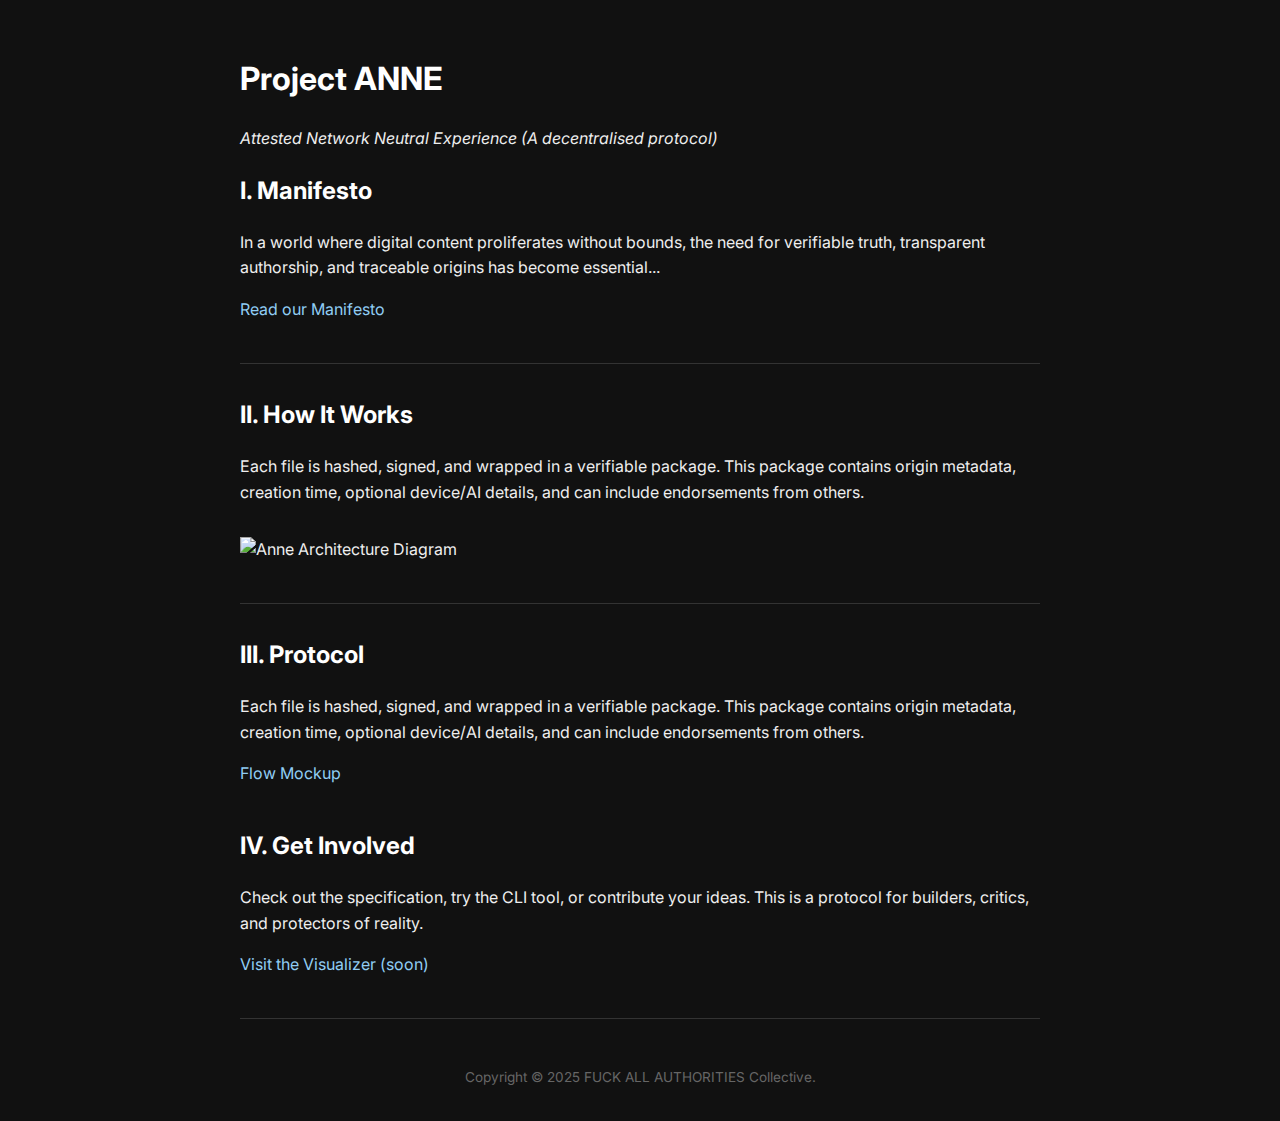
==== index.html @ 7d48ab9e "Update index.html" ====
<!DOCTYPE html>
<html lang="en">
<head>
  <meta charset="UTF-8">
  <meta name="viewport" content="width=device-width, initial-scale=1.0">
  <title>Project ANNE</title>
  <link href="https://fonts.googleapis.com/css2?family=Inter:wght@400;600&display=swap" rel="stylesheet">
  <style>
    body {
      margin: 0;
      font-family: 'Inter', sans-serif;
      line-height: 1.6;
      background-color: #111;
      color: #eee;
      padding: 2rem;
      max-width: 800px;
      margin-left: auto;
      margin-right: auto;
    }
    h1, h2 {
      color: #fff;
    }
    a {
      color: #90cdf4;
      text-decoration: none;
    }
    hr {
      margin: 2rem 0;
      border: none;
      border-top: 1px solid #333;
    }
    .section {
      margin-bottom: 2.5rem;
    }
    .diagram {
      display: block;
      margin: 2rem auto;
      max-width: 100%;
    }
  </style>
</head>
<body>
  <h1>Project ANNE</h1>
  <p><em>Attested Network Neutral Experience (A decentralised protocol)</em></p>

    <div class="section">
    <h2>I. Manifesto</h2>
    <p>
      In a world where digital content proliferates without bounds, the need for verifiable truth,
      transparent authorship, and traceable origins has become essential...
    </p>
    <a href="manifesto.html">Read our Manifesto</a>
  </div>

  <hr>

  <div class="section">
    <h2>II. How It Works</h2>
    <p>Each file is hashed, signed, and wrapped in a verifiable package. This package contains origin metadata, creation time, optional device/AI details, and can include endorsements from others.</p>
    <img src="diagram.png" alt="Anne Architecture Diagram" class="diagram">
  </div>

  <hr>
  
  <div class="section">
    <h2>III. Protocol</h2>
    <p>Each file is hashed, signed, and wrapped in a verifiable package. This package contains origin metadata, creation time, optional device/AI details, and can include endorsements from others.</p>
    <a href= "flow.html">Flow Mockup</a></p>
  </div>

  <div class="section">
    <h2>IV. Get Involved</h2>
    <p>Check out the specification, try the CLI tool, or contribute your ideas. This is a protocol for builders, critics, and protectors of reality.</p>
    <p><a href="Visualizer/Index.html">Visit the Visualizer (soon)</a></p>
  </div>

  <hr>
<footer style="text-align: center; font-size: 0.85rem; color: #666; margin-top: 3rem;">
  Copyright © 2025 FUCK ALL AUTHORITIES Collective.
</footer>
  
</body>
</html>
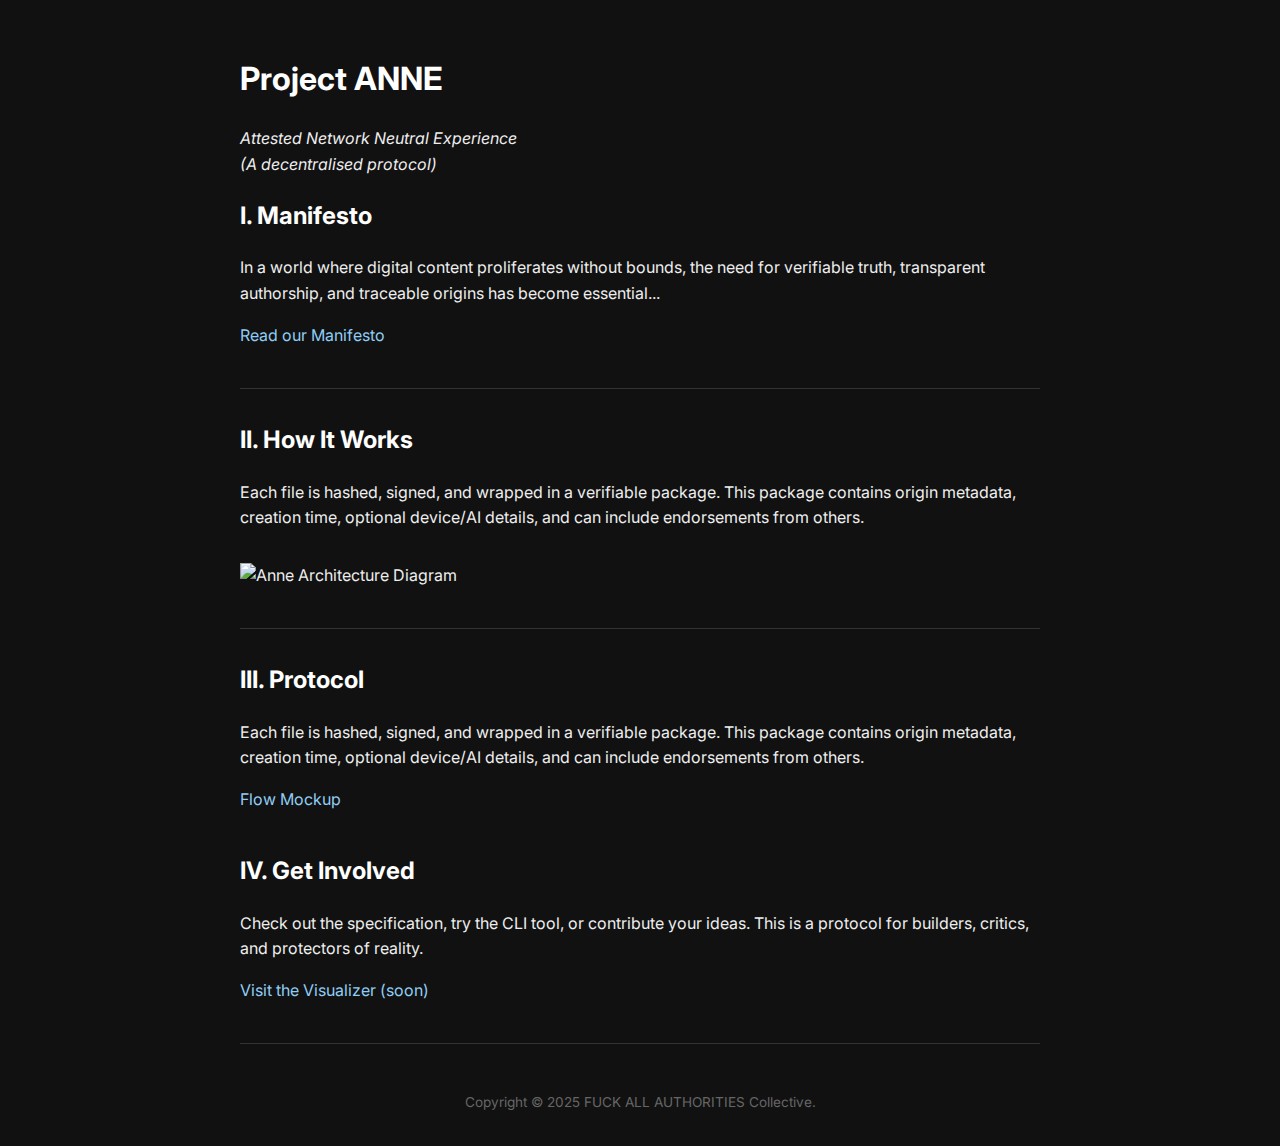
==== commit 03238b73: "Update index.html" ====
--- a/index.html
+++ b/index.html
@@ -41,7 +41,8 @@
 </head>
 <body>
   <h1>Project ANNE</h1>
-  <p><em>Attested Network Neutral Experience (A decentralised protocol)</em></p>
+  <p><em>Attested Network Neutral Experience <br>
+    (A decentralised protocol)</em></p>
 
     <div class="section">
     <h2>I. Manifesto</h2>
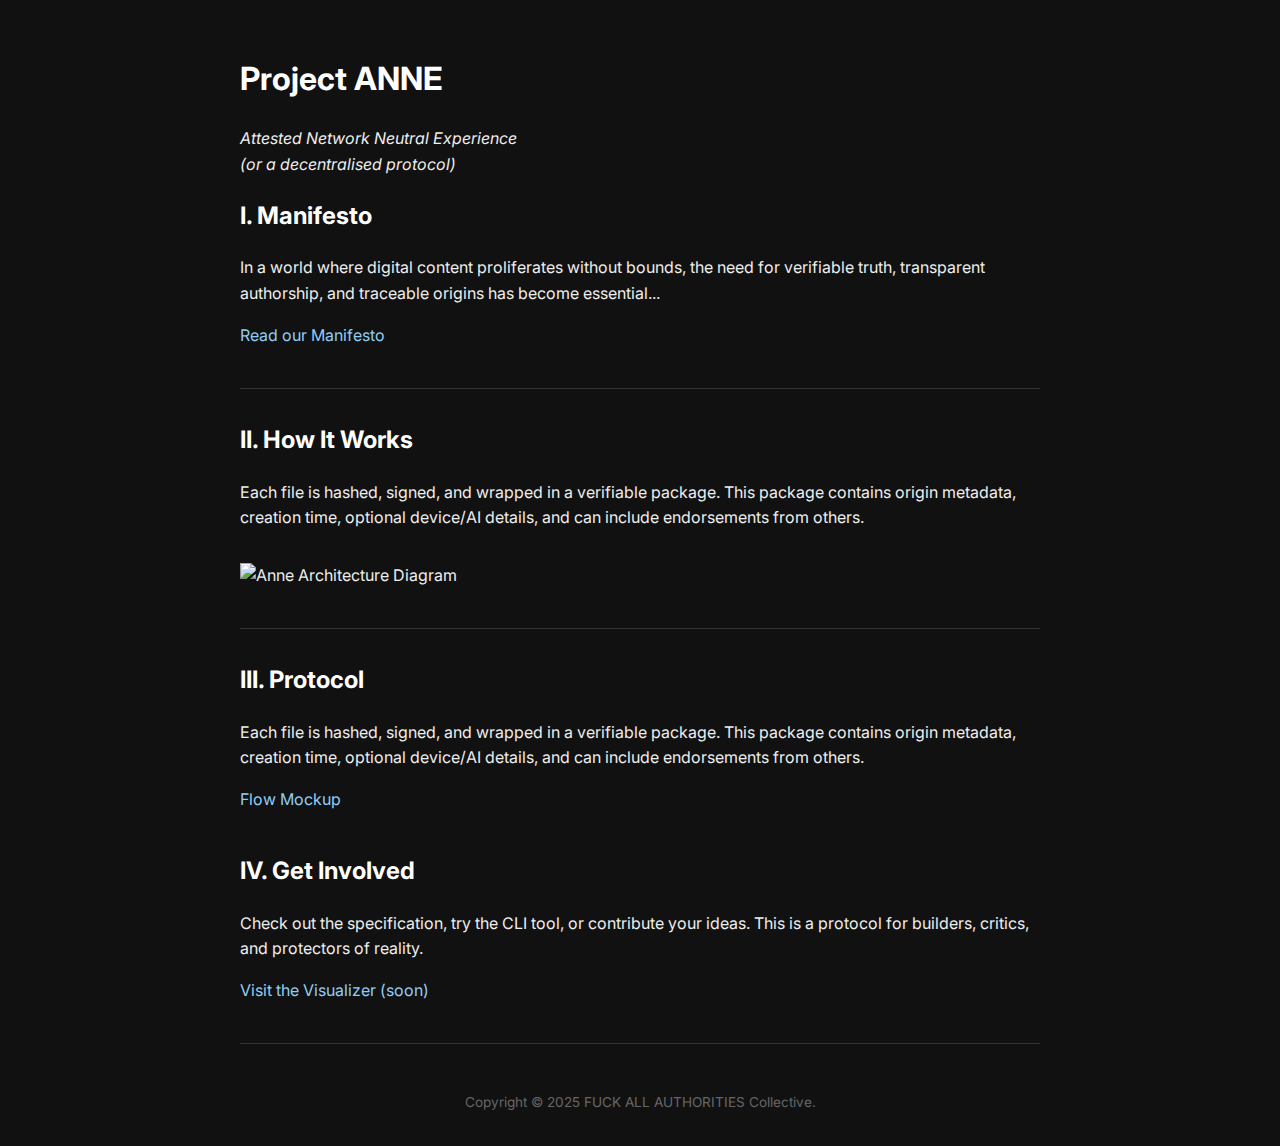
==== commit 953a6329: "Update index.html" ====
--- a/index.html
+++ b/index.html
@@ -42,7 +42,7 @@
 <body>
   <h1>Project ANNE</h1>
   <p><em>Attested Network Neutral Experience <br>
-    (A decentralised protocol)</em></p>
+              (or a decentralised protocol)</em></p>
 
     <div class="section">
     <h2>I. Manifesto</h2>
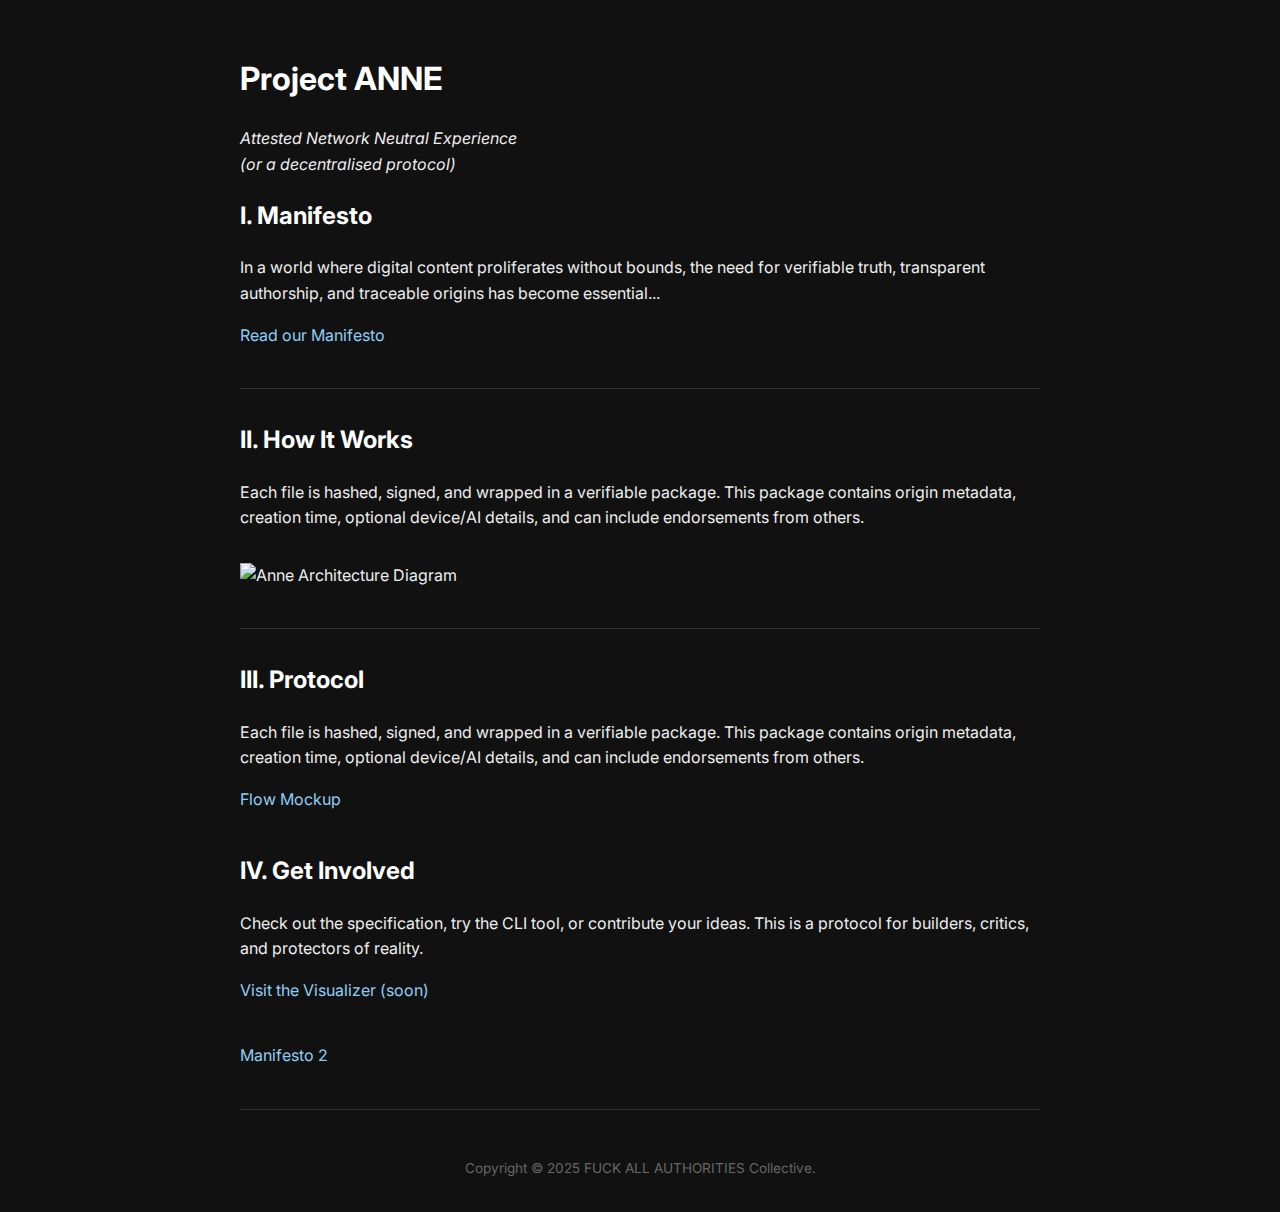
==== commit b6d3c1b2: "Change" ====
--- a/index.html
+++ b/index.html
@@ -75,6 +75,10 @@
     <p><a href="Visualizer/Index.html">Visit the Visualizer (soon)</a></p>
   </div>
 
+  <div class="section">
+    <p><a href="manifesto2.html">Manifesto 2</a></p>
+  </div>
+
   <hr>
 <footer style="text-align: center; font-size: 0.85rem; color: #666; margin-top: 3rem;">
   Copyright © 2025 FUCK ALL AUTHORITIES Collective.
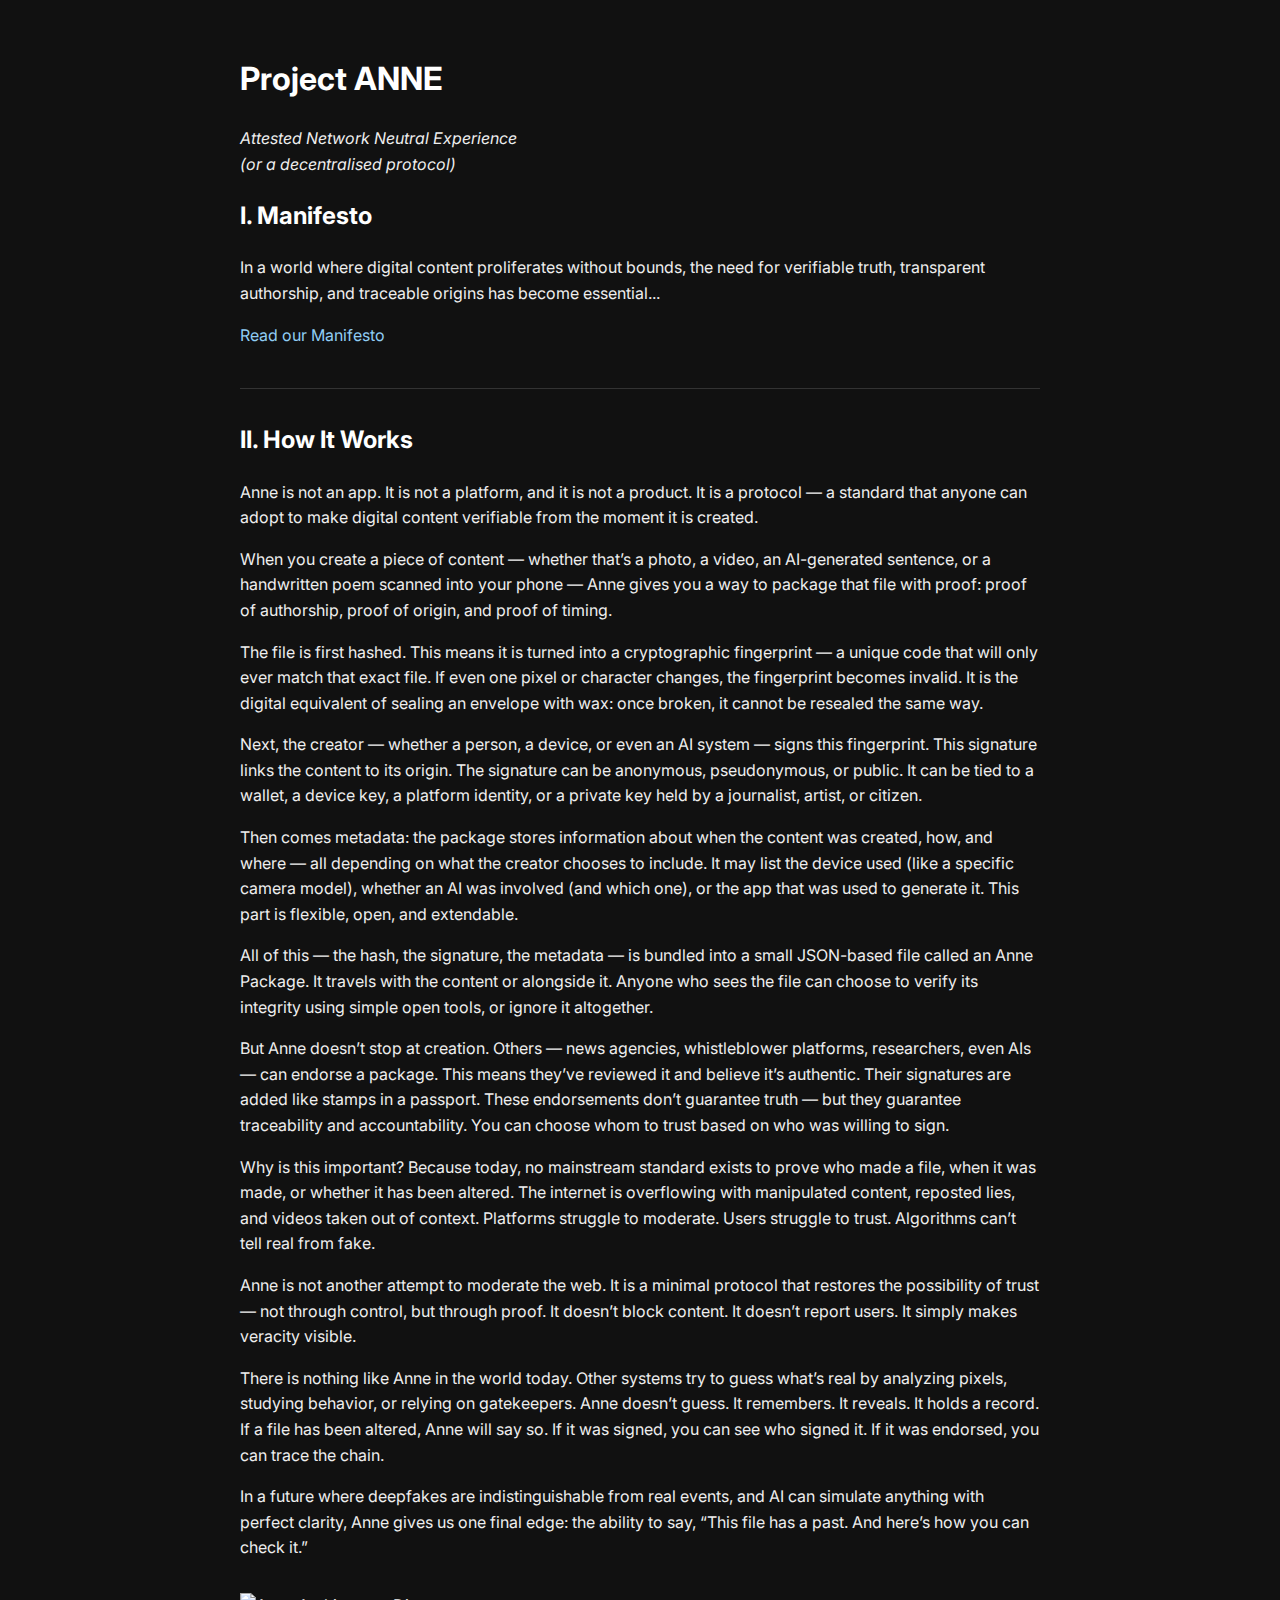
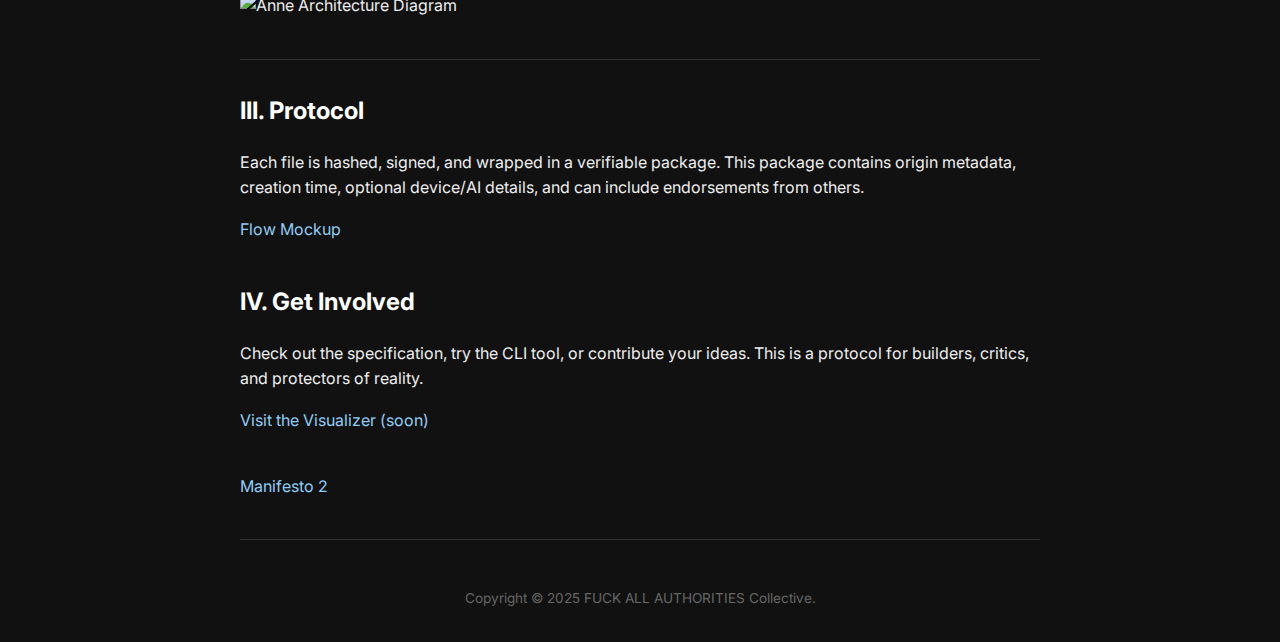
==== commit efefdc39: "modified:   index.html" ====
--- a/index.html
+++ b/index.html
@@ -57,9 +57,52 @@
 
   <div class="section">
     <h2>II. How It Works</h2>
-    <p>Each file is hashed, signed, and wrapped in a verifiable package. This package contains origin metadata, creation time, optional device/AI details, and can include endorsements from others.</p>
+    <p>
+      Anne is not an app. It is not a platform, and it is not a product. It is a protocol — a standard that anyone can adopt to make digital content verifiable from the moment it is created.
+    </p>
+  
+    <p>
+      When you create a piece of content — whether that’s a photo, a video, an AI-generated sentence, or a handwritten poem scanned into your phone — Anne gives you a way to package that file with proof: proof of authorship, proof of origin, and proof of timing.
+    </p>
+  
+    <p>
+      The file is first hashed. This means it is turned into a cryptographic fingerprint — a unique code that will only ever match that exact file. If even one pixel or character changes, the fingerprint becomes invalid. It is the digital equivalent of sealing an envelope with wax: once broken, it cannot be resealed the same way.
+    </p>
+  
+    <p>
+      Next, the creator — whether a person, a device, or even an AI system — signs this fingerprint. This signature links the content to its origin. The signature can be anonymous, pseudonymous, or public. It can be tied to a wallet, a device key, a platform identity, or a private key held by a journalist, artist, or citizen.
+    </p>
+  
+    <p>
+      Then comes metadata: the package stores information about when the content was created, how, and where — all depending on what the creator chooses to include. It may list the device used (like a specific camera model), whether an AI was involved (and which one), or the app that was used to generate it. This part is flexible, open, and extendable.
+    </p>
+  
+    <p>
+      All of this — the hash, the signature, the metadata — is bundled into a small JSON-based file called an Anne Package. It travels with the content or alongside it. Anyone who sees the file can choose to verify its integrity using simple open tools, or ignore it altogether.
+    </p>
+  
+    <p>
+      But Anne doesn’t stop at creation. Others — news agencies, whistleblower platforms, researchers, even AIs — can endorse a package. This means they’ve reviewed it and believe it’s authentic. Their signatures are added like stamps in a passport. These endorsements don’t guarantee truth — but they guarantee traceability and accountability. You can choose whom to trust based on who was willing to sign.
+    </p>
+  
+    <p>
+      Why is this important? Because today, no mainstream standard exists to prove who made a file, when it was made, or whether it has been altered. The internet is overflowing with manipulated content, reposted lies, and videos taken out of context. Platforms struggle to moderate. Users struggle to trust. Algorithms can’t tell real from fake.
+    </p>
+  
+    <p>
+      Anne is not another attempt to moderate the web. It is a minimal protocol that restores the possibility of trust — not through control, but through proof. It doesn’t block content. It doesn’t report users. It simply makes veracity visible.
+    </p>
+  
+    <p>
+      There is nothing like Anne in the world today. Other systems try to guess what’s real by analyzing pixels, studying behavior, or relying on gatekeepers. Anne doesn’t guess. It remembers. It reveals. It holds a record. If a file has been altered, Anne will say so. If it was signed, you can see who signed it. If it was endorsed, you can trace the chain.
+    </p>
+  
+    <p>
+      In a future where deepfakes are indistinguishable from real events, and AI can simulate anything with perfect clarity, Anne gives us one final edge: the ability to say, “This file has a past. And here’s how you can check it.”
+    </p>
+  
     <img src="diagram.png" alt="Anne Architecture Diagram" class="diagram">
-  </div>
+  </div>  
 
   <hr>
   
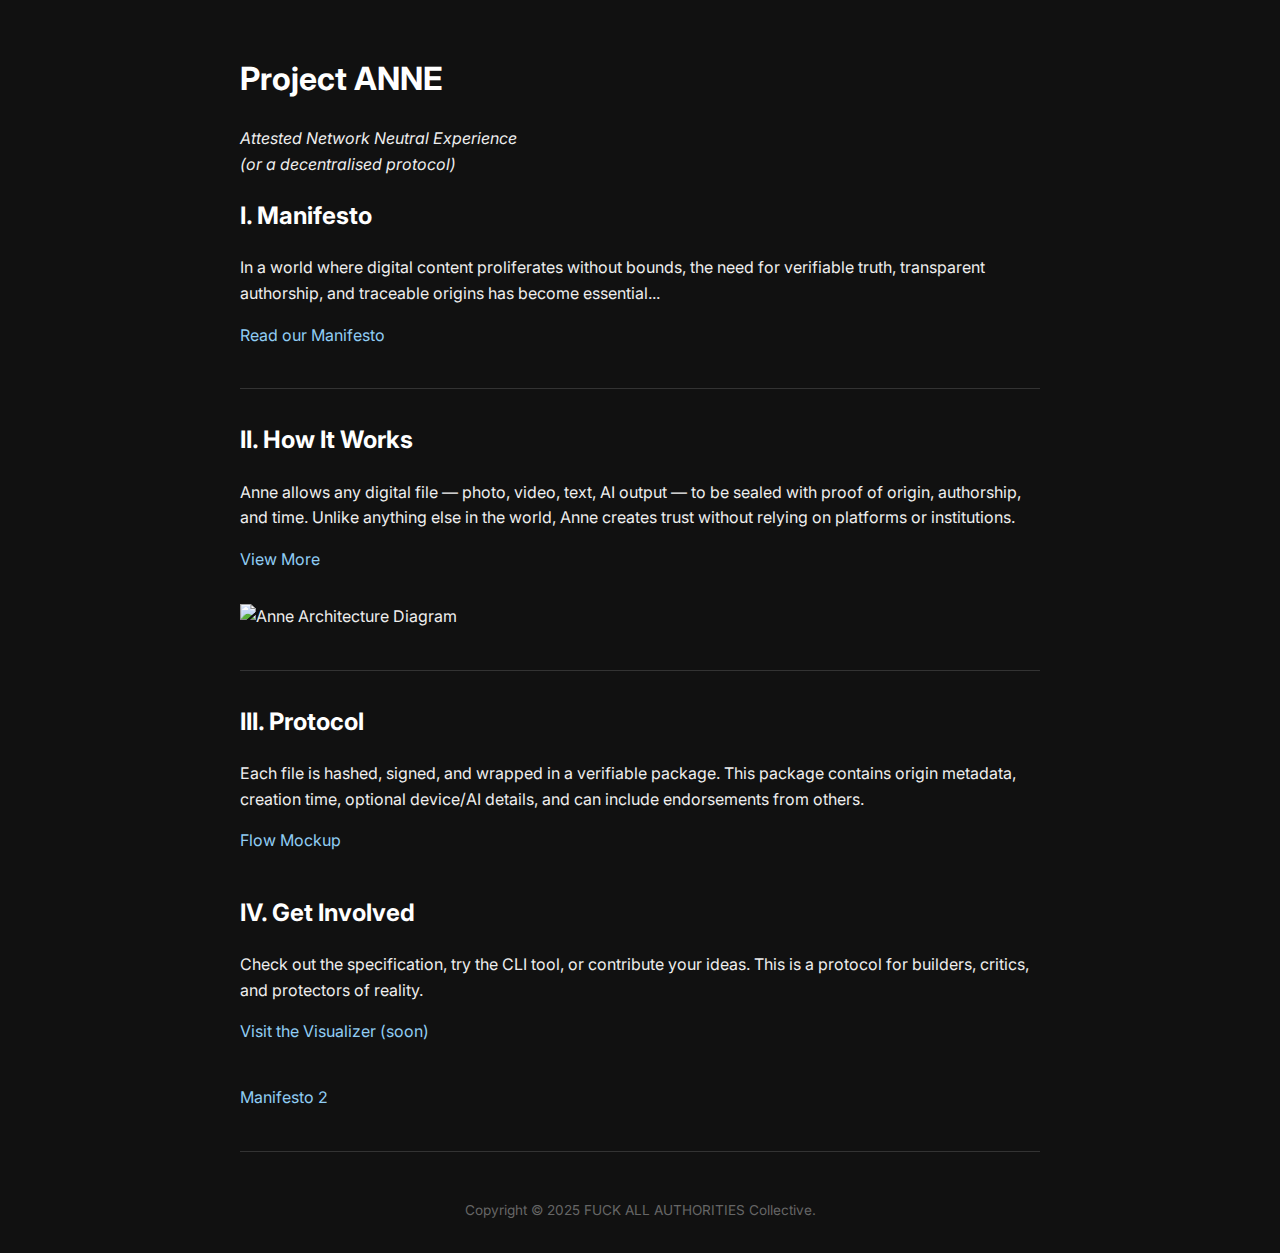
==== commit 8eaf7031: "modified:   index.html" ====
--- a/index.html
+++ b/index.html
@@ -57,52 +57,44 @@
 
   <div class="section">
     <h2>II. How It Works</h2>
+  
     <p>
-      Anne is not an app. It is not a platform, and it is not a product. It is a protocol — a standard that anyone can adopt to make digital content verifiable from the moment it is created.
+      Anne allows any digital file — photo, video, text, AI output — to be sealed with proof of origin, authorship, and time. Unlike anything else in the world, Anne creates trust without relying on platforms or institutions.
     </p>
   
-    <p>
-      When you create a piece of content — whether that’s a photo, a video, an AI-generated sentence, or a handwritten poem scanned into your phone — Anne gives you a way to package that file with proof: proof of authorship, proof of origin, and proof of timing.
-    </p>
+    <div id="fullExplanation" style="display: none;">
+      <p>
+        Anne is not an app. It is not a platform, and it is not a product. It is a protocol — a standard that anyone can adopt to make digital content verifiable from the moment it is created.
+      </p>
+      <p>
+        When you create a piece of content — whether that’s a photo, a video, an AI-generated sentence, or a handwritten poem scanned into your phone — Anne gives you a way to package that file with proof: proof of authorship, proof of origin, and proof of timing.
+      </p>
+      <p>
+        The file is first hashed. This means it is turned into a cryptographic fingerprint — a unique code that will only ever match that exact file. If even one pixel or character changes, the fingerprint becomes invalid. It is the digital equivalent of sealing an envelope with wax: once broken, it cannot be resealed the same way.
+      </p>
+      <p>
+        Next, the creator — whether a person, a device, or even an AI system — signs this fingerprint. This signature links the content to its origin. The signature can be anonymous, pseudonymous, or public. It can be tied to a wallet, a device key, a platform identity, or a private key held by a journalist, artist, or citizen.
+      </p>
+      <p>
+        Then comes metadata: the package stores information about when the content was created, how, and where — all depending on what the creator chooses to include. It may list the device used (like a specific camera model), whether an AI was involved (and which one), or the app that was used to generate it. This part is flexible, open, and extendable.
+      </p>
+      <p>
+        All of this — the hash, the signature, the metadata — is bundled into a small JSON-based file called an Anne Package. It travels with the content or alongside it. Anyone who sees the file can choose to verify its integrity using simple open tools, or ignore it altogether.
+      </p>
+      <p>
+        Others — news agencies, whistleblower platforms, researchers, even AIs — can endorse a package. Their signatures are added like stamps in a passport. These endorsements don’t guarantee truth — but they guarantee traceability and accountability. You can choose whom to trust based on who was willing to sign.
+      </p>
+      <p>
+        Why is this important? Because no mainstream standard exists to prove who made a file, when it was made, or whether it has been altered. The internet is overflowing with manipulated content. Anne doesn’t block or censor — it exposes what can be proven.
+      </p>
+      <p>
+        In a future filled with deepfakes and AI mimicry, Anne gives people one final edge: the ability to say, “This file has a past. And here’s how you can check it.”
+      </p>
+    </div>
   
-    <p>
-      The file is first hashed. This means it is turned into a cryptographic fingerprint — a unique code that will only ever match that exact file. If even one pixel or character changes, the fingerprint becomes invalid. It is the digital equivalent of sealing an envelope with wax: once broken, it cannot be resealed the same way.
-    </p>
-  
-    <p>
-      Next, the creator — whether a person, a device, or even an AI system — signs this fingerprint. This signature links the content to its origin. The signature can be anonymous, pseudonymous, or public. It can be tied to a wallet, a device key, a platform identity, or a private key held by a journalist, artist, or citizen.
-    </p>
-  
-    <p>
-      Then comes metadata: the package stores information about when the content was created, how, and where — all depending on what the creator chooses to include. It may list the device used (like a specific camera model), whether an AI was involved (and which one), or the app that was used to generate it. This part is flexible, open, and extendable.
-    </p>
-  
-    <p>
-      All of this — the hash, the signature, the metadata — is bundled into a small JSON-based file called an Anne Package. It travels with the content or alongside it. Anyone who sees the file can choose to verify its integrity using simple open tools, or ignore it altogether.
-    </p>
-  
-    <p>
-      But Anne doesn’t stop at creation. Others — news agencies, whistleblower platforms, researchers, even AIs — can endorse a package. This means they’ve reviewed it and believe it’s authentic. Their signatures are added like stamps in a passport. These endorsements don’t guarantee truth — but they guarantee traceability and accountability. You can choose whom to trust based on who was willing to sign.
-    </p>
-  
-    <p>
-      Why is this important? Because today, no mainstream standard exists to prove who made a file, when it was made, or whether it has been altered. The internet is overflowing with manipulated content, reposted lies, and videos taken out of context. Platforms struggle to moderate. Users struggle to trust. Algorithms can’t tell real from fake.
-    </p>
-  
-    <p>
-      Anne is not another attempt to moderate the web. It is a minimal protocol that restores the possibility of trust — not through control, but through proof. It doesn’t block content. It doesn’t report users. It simply makes veracity visible.
-    </p>
-  
-    <p>
-      There is nothing like Anne in the world today. Other systems try to guess what’s real by analyzing pixels, studying behavior, or relying on gatekeepers. Anne doesn’t guess. It remembers. It reveals. It holds a record. If a file has been altered, Anne will say so. If it was signed, you can see who signed it. If it was endorsed, you can trace the chain.
-    </p>
-  
-    <p>
-      In a future where deepfakes are indistinguishable from real events, and AI can simulate anything with perfect clarity, Anne gives us one final edge: the ability to say, “This file has a past. And here’s how you can check it.”
-    </p>
-  
+    <a href="#" onclick="toggleExplanation(event)">View More</a>
     <img src="diagram.png" alt="Anne Architecture Diagram" class="diagram">
-  </div>  
+  </div>
 
   <hr>
   
@@ -128,4 +120,19 @@
 </footer>
   
 </body>
+<script>
+  function toggleExplanation(event) {
+    event.preventDefault();
+    const section = document.getElementById("fullExplanation");
+    const link = event.target;
+
+    if (section.style.display === "none") {
+      section.style.display = "block";
+      link.textContent = "View Less";
+    } else {
+      section.style.display = "none";
+      link.textContent = "View More";
+    }
+  }
+</script>
 </html>
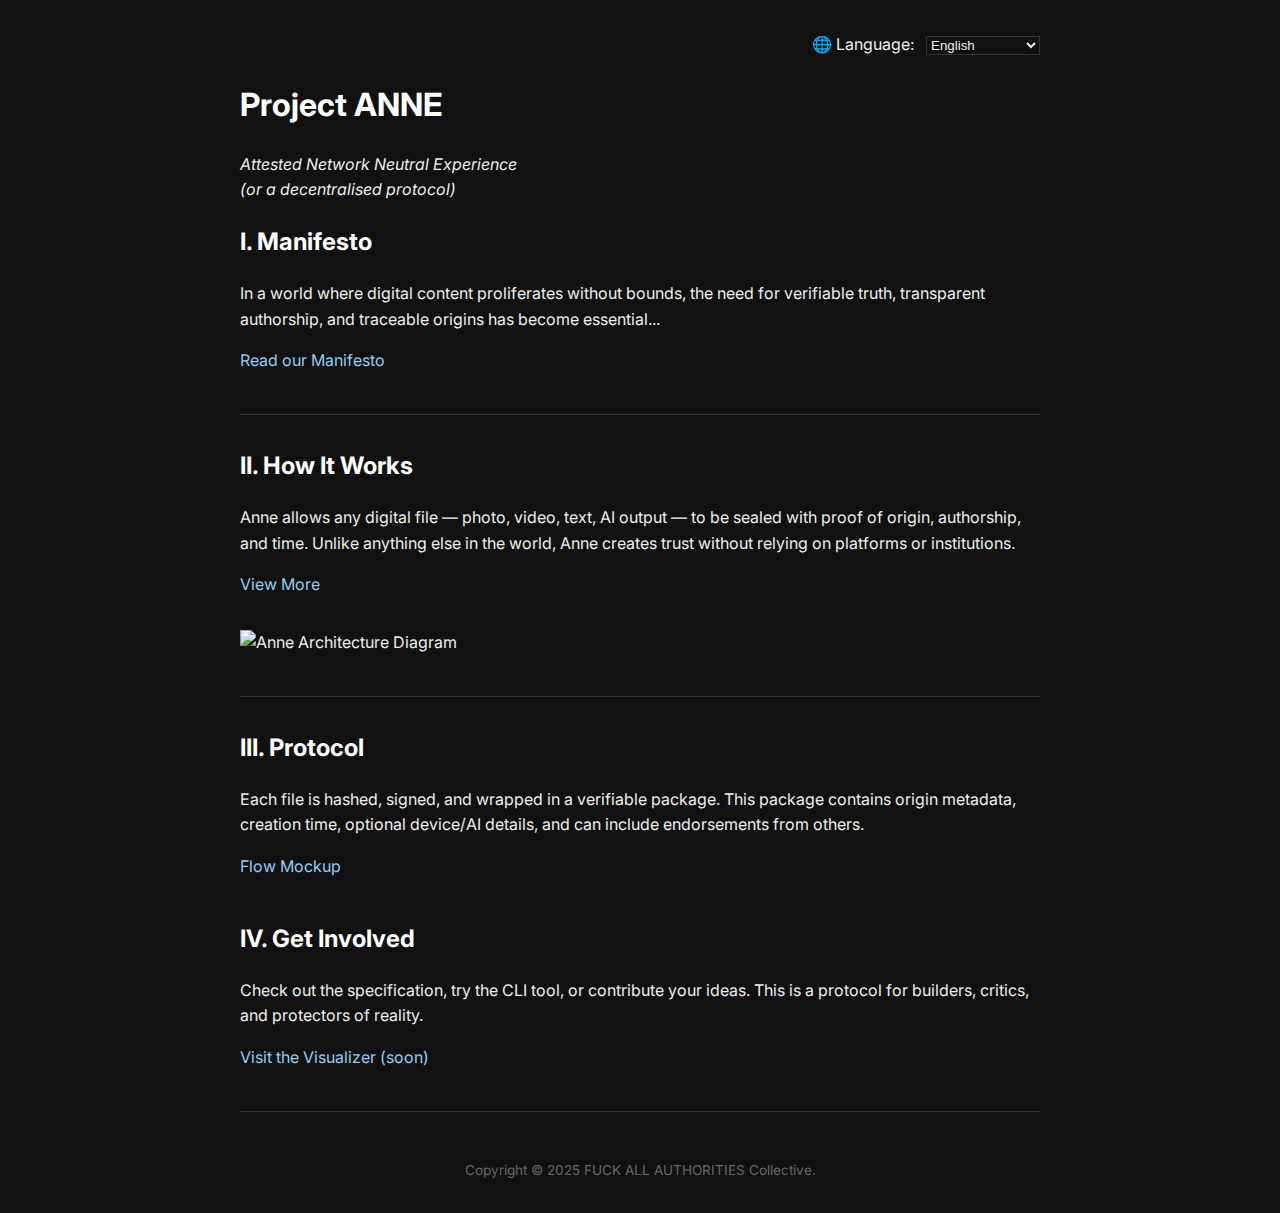
==== commit 11bd4d41: "modified:   es/index.html 	modified:   fr/index.html 	modified:   index.html 	modified:   jp/index.h" ====
--- a/index.html
+++ b/index.html
@@ -40,6 +40,17 @@
   </style>
 </head>
 <body>
+  <div style="text-align: right; margin-bottom: 1rem;">
+    <label for="language-select" style="margin-right: 0.5rem;">🌐 Language:</label>
+    <select id="language-select" onchange="changeLanguage()" style="background-color: #111; color: #eee; border: 1px solid #333;">
+      <option value="/">English</option>
+      <option value="/TestProject/pt-br/index.html">Português (BR)</option>
+      <option value="/TestProject/es/index.html">Español</option>
+      <option value="/TestProject/fr/index.html">Français</option>
+      <option value="/TestProject/jp/index.html">日本語</option>
+      <!-- Add zh or others as needed -->
+    </select>
+  </div>
   <h1>Project ANNE</h1>
   <p><em>Attested Network Neutral Experience <br>
               (or a decentralised protocol)</em></p>
@@ -107,12 +118,12 @@
   <div class="section">
     <h2>IV. Get Involved</h2>
     <p>Check out the specification, try the CLI tool, or contribute your ideas. This is a protocol for builders, critics, and protectors of reality.</p>
-    <p><a href="Visualizer/Index.html">Visit the Visualizer (soon)</a></p>
+    <p><a href="#">Visit the Visualizer (soon)</a></p>
   </div>
 
-  <div class="section">
+  <!--<div class="section">
     <p><a href="manifesto2.html">Manifesto 2</a></p>
-  </div>
+  </div>!-->
 
   <hr>
 <footer style="text-align: center; font-size: 0.85rem; color: #666; margin-top: 3rem;">
@@ -135,4 +146,11 @@
     }
   }
 </script>
+<script>
+  function changeLanguage() {
+    const select = document.getElementById("language-select");
+    const url = select.value;
+    window.location.href = url;
+  }
+</script>
 </html>
